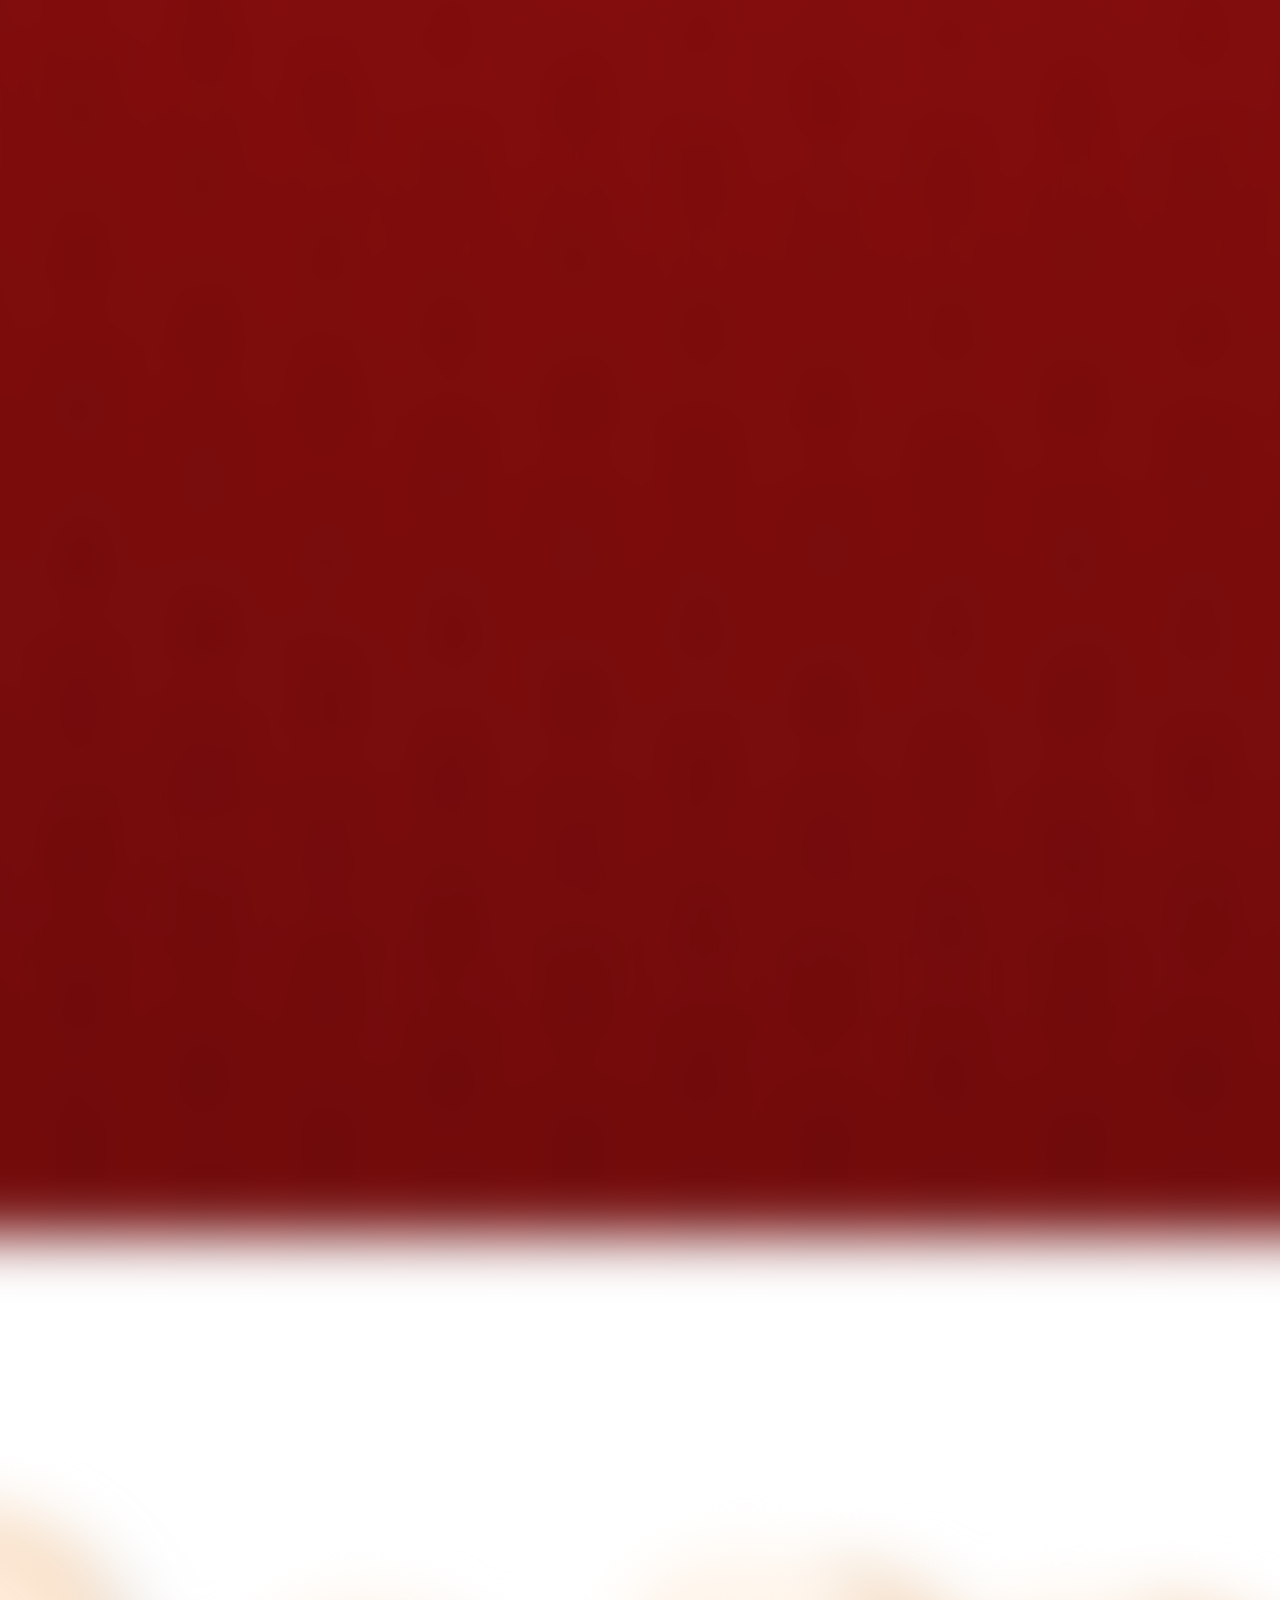
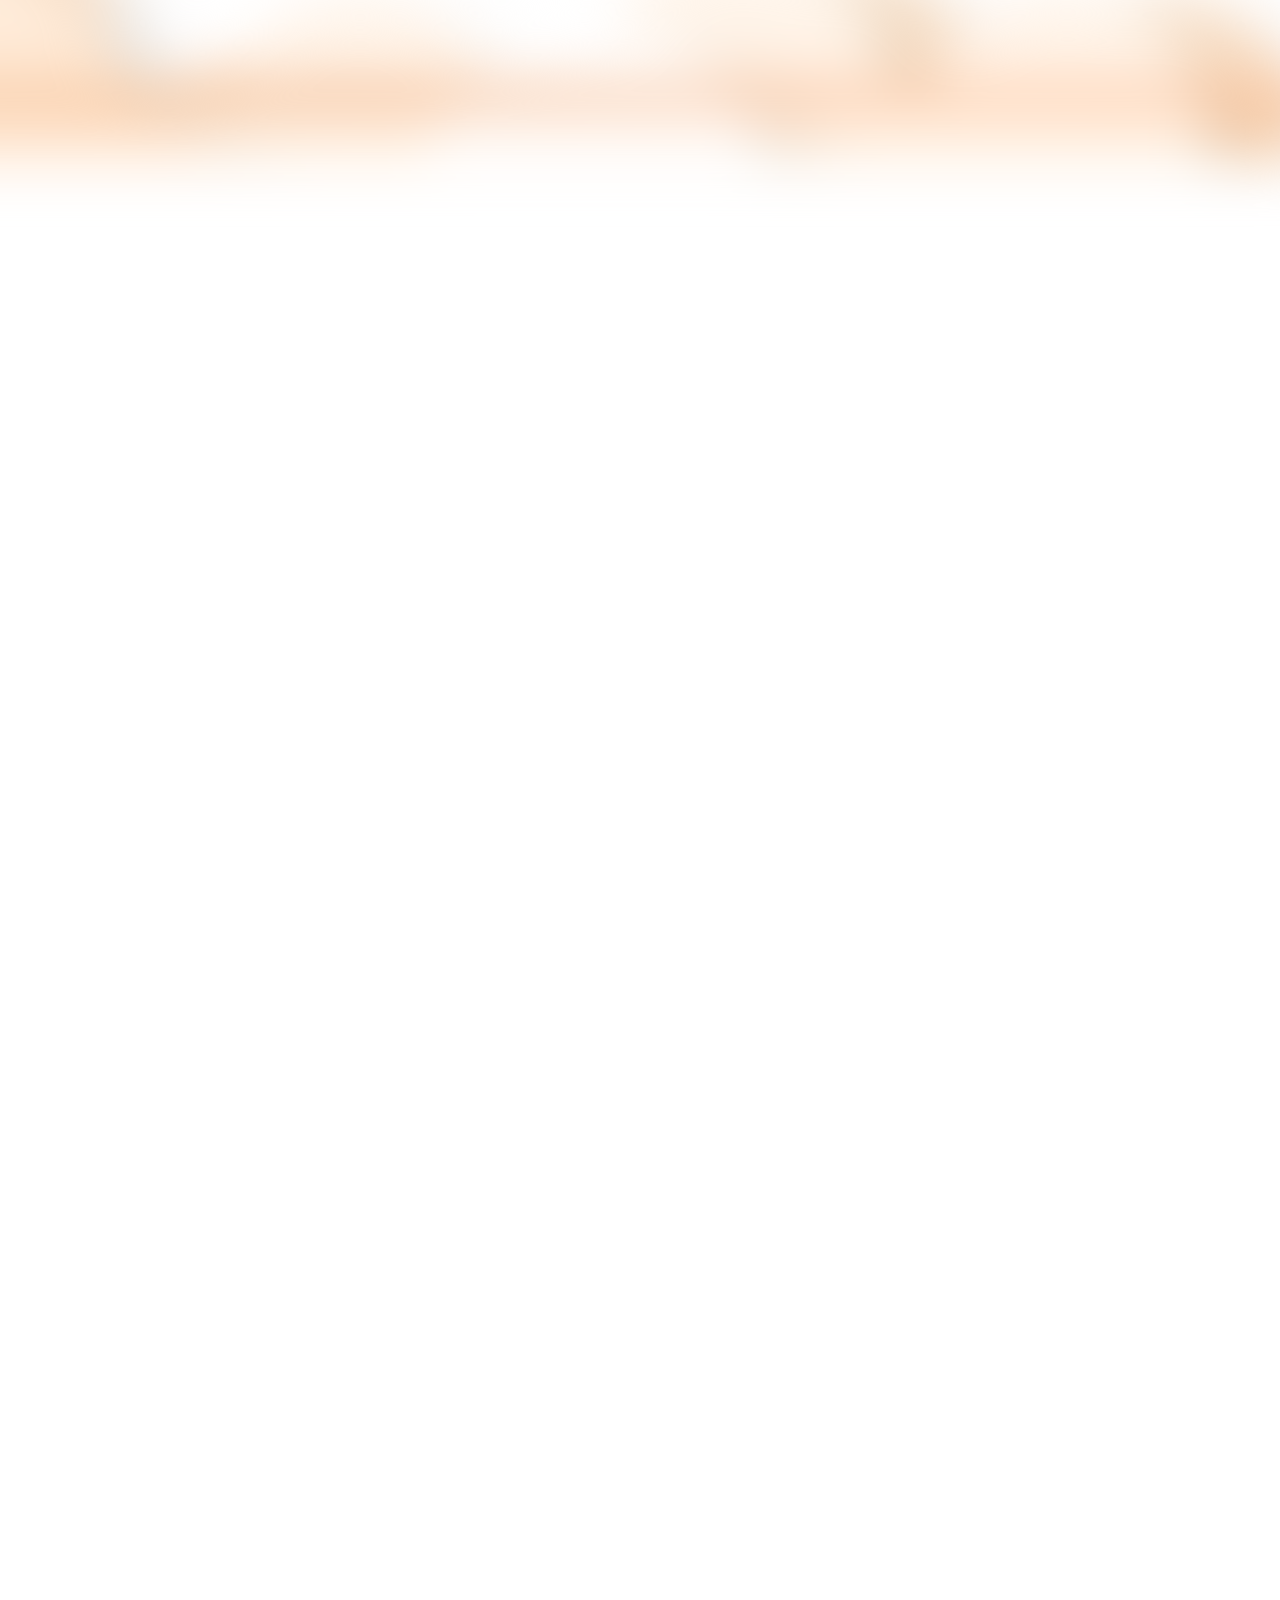
==== index.html @ c7acbe9e "Add files via upload" ====
<!DOCTYPE html>
<html lang="vi">
<head>
<meta charset="UTF-8">
<meta name="viewport" content="width=device-width, initial-scale=1.0">
<title>Happy New Year 2026</title>
<link rel="stylesheet" href="style.css">

<style>
body{
  margin:0;
  overflow:hidden;
}

/* màn hình yêu cầu xoay ngang */
#rotateNotice{
  position:fixed;
  inset:0;
  background:black;
  color:white;
  display:flex;
  justify-content:center;
  align-items:center;
  z-index:100000;
  text-align:center;
  font-size:22px;
}

#rotateNotice div{
  animation: blink 1.2s infinite;
}

@keyframes blink{
  0%,100%{opacity:1;}
  50%{opacity:0.4;}
}

/* nút start */
#startBtn{
  position:fixed;
  inset:0;
  background:black;
  color:white;
  font-size:24px;
  border:none;
  z-index:99999;
  display:none;
}

/* bọc toàn bộ nội dung */
#mainContent{
  display:none;
}
</style>
</head>

<body>

<!-- yêu cầu xoay ngang -->
<div id="rotateNotice">
  <div>📱 Vui lòng xoay ngang màn hình<br>để tiếp tục 🎆</div>
</div>

<!-- nút start -->
<button id="startBtn">BẤM ĐỂ VÀO TOÀN MÀN HÌNH</button>

<!-- TOÀN BỘ WEB -->
<div id="mainContent">
  <div class="wrapper">
    <h1>Thời gian chỉ còn...</h1>
    <div class="box-time">
      <div class="time">
        <p>Ngày</p>
        <span id="days">0</span>
      </div>
      <div class="time">
        <p>Giờ</p>
        <span id="hours">0</span>
      </div>
      <div class="time">
        <p>Phút</p>
        <span id="minutes">0</span>
      </div>
      <div class="time">
        <p>Giây</p>
        <span id="seconds">0</span>
      </div>
    </div>
  </div>
</div>

<script>
let appLoaded = false;

const startBtn = document.getElementById("startBtn");
const rotateNotice = document.getElementById("rotateNotice");
const mainContent = document.getElementById("mainContent");

function isPortrait(){
  return window.matchMedia("(orientation: portrait)").matches;
}

function loadAppJS(){
  if(appLoaded) return;
  const script = document.createElement("script");
  script.src = "app.js";
  document.body.appendChild(script);
  appLoaded = true;
}

function checkOrientation(){
  if(isPortrait()){
    // đang dọc -> CHẶN WEB
    rotateNotice.style.display = "flex";
    mainContent.style.display = "none";
    startBtn.style.display = "none";
  }else{
    // đã xoay ngang -> mới cho chạy
    rotateNotice.style.display = "none";
    mainContent.style.display = "block";
    startBtn.style.display = "block";
    loadAppJS(); // chỉ load app.js khi landscape
  }
}

// chạy ngay khi load
checkOrientation();

// theo dõi xoay màn hình
window.addEventListener("orientationchange", checkOrientation);
window.addEventListener("resize", checkOrientation);

// khi bấm start
startBtn.addEventListener("click", async ()=>{
  if(document.documentElement.requestFullscreen){
    await document.documentElement.requestFullscreen();
  }

  if(screen.orientation && screen.orientation.lock){
    screen.orientation.lock("landscape").catch(()=>{});
  }

  startBtn.style.display = "none";
});
</script>

</body>
</html>
---- style.css ----
@import url('https://fonts.googleapis.com/css2?family=Lobster&display=swap');
@import url('https://fonts.googleapis.com/css2?family=Caramel&display=swap');
@import url('https://fonts.googleapis.com/css2?family=Fredoka+One&display=swap');

*{
    padding: 0;
    margin: 0;
    box-sizing: border-box;
}

body{
    background-image: url('image/background1.jpg');
    background-repeat: no-repeat;
    background-size: cover;
    width: 100vw;
    height: 100vh;
    display: flex;
    justify-content: center;
    align-items: center;
}

.wrapper{
    width: 100%;
    height: 100%;
    display: flex;
    justify-content: center;
    align-items: center;
    flex-direction: column;
}

.wrapper h1{
    font-size: 40px;
    font-family: 'Lobster', cursive;
    color: #fff;
    margin-bottom: 20px;
    text-align: center;
}

/* ===== BOX TIME ===== */
.wrapper .box-time{
    display: flex;
    justify-content: center;
    gap: 20px;
    flex-wrap: wrap;   /* QUAN TRỌNG cho mobile */
    width: 100%;
}

/* ===== TIME CIRCLE ===== */
.box-time .time{
    width: 120px;
    height: 120px;
    display: flex;
    justify-content: center;
    align-items: center;
    flex-direction: column;
    background-color: rgb(216, 48, 48);
    border-radius: 50%;
    box-shadow: 0 0 20px #fff, 0 0 40px #fff;
    position: relative;
}

.box-time .time::before{
    content: '';
    position: absolute;
    width: 100px;
    height: 100px;
    border: 10px solid rgb(251, 255, 0);
    box-shadow: inset 0 0 10px #333;
    border-radius: 50%;
}

.box-time .time p{
    font-size: 30px;
    font-family: 'Caramel', cursive;
}

.box-time .time span{
    font-size: 18px;
    font-family: 'Fredoka One', cursive;
}

/* ===== MOBILE RESPONSIVE ===== */
@media (max-width: 768px){
    .wrapper h1{
        font-size: 22px;
    }

    .box-time .time{
        width: 100px;
        height: 100px;
    }

    .box-time .time::before{
        width: 80px;
        height: 80px;
        border: 8px solid rgb(251, 255, 0);
    }

    .box-time .time p{
        font-size: 22px;
    }

    .box-time .time span{
        font-size: 14px;
    }
}
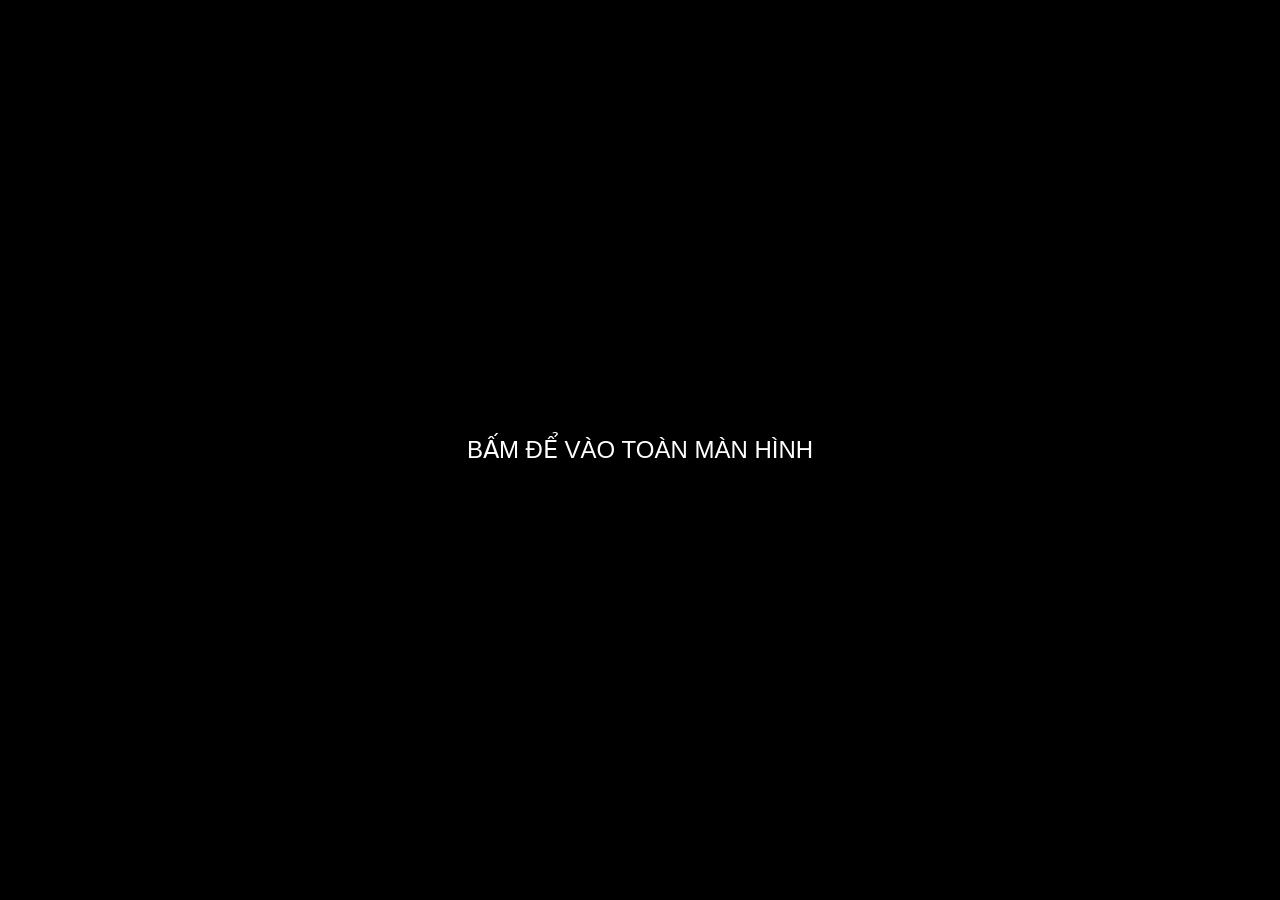
==== commit 45da3c8e: "Add files via upload" ====
--- a/index.html
+++ b/index.html
@@ -3,7 +3,7 @@
 <head>
 <meta charset="UTF-8">
 <meta name="viewport" content="width=device-width, initial-scale=1.0">
-<title>Happy New Year 2026</title>
+<title>Happy New Year</title>
 <link rel="stylesheet" href="style.css">
 
 <style>
@@ -12,7 +12,7 @@
   overflow:hidden;
 }
 
-/* màn hình yêu cầu xoay ngang */
+/* Màn hình xoay ngang */
 #rotateNotice{
   position:fixed;
   inset:0;
@@ -21,18 +21,9 @@
   display:flex;
   justify-content:center;
   align-items:center;
-  z-index:100000;
+  z-index:99999;
   text-align:center;
   font-size:22px;
-}
-
-#rotateNotice div{
-  animation: blink 1.2s infinite;
-}
-
-@keyframes blink{
-  0%,100%{opacity:1;}
-  50%{opacity:0.4;}
 }
 
 /* nút start */
@@ -43,11 +34,11 @@
   color:white;
   font-size:24px;
   border:none;
-  z-index:99999;
+  z-index:99998;
   display:none;
 }
 
-/* bọc toàn bộ nội dung */
+/* nội dung chính */
 #mainContent{
   display:none;
 }
@@ -56,51 +47,31 @@
 
 <body>
 
-<!-- yêu cầu xoay ngang -->
+<!-- yêu cầu xoay -->
 <div id="rotateNotice">
-  <div>📱 Vui lòng xoay ngang màn hình<br>để tiếp tục 🎆</div>
+  📱 Vui lòng xoay ngang màn hình để tiếp tục
 </div>
 
 <!-- nút start -->
 <button id="startBtn">BẤM ĐỂ VÀO TOÀN MÀN HÌNH</button>
 
-<!-- TOÀN BỘ WEB -->
+<!-- WEB -->
 <div id="mainContent">
-  <div class="wrapper">
-    <h1>Thời gian chỉ còn...</h1>
-    <div class="box-time">
-      <div class="time">
-        <p>Ngày</p>
-        <span id="days">0</span>
-      </div>
-      <div class="time">
-        <p>Giờ</p>
-        <span id="hours">0</span>
-      </div>
-      <div class="time">
-        <p>Phút</p>
-        <span id="minutes">0</span>
-      </div>
-      <div class="time">
-        <p>Giây</p>
-        <span id="seconds">0</span>
-      </div>
-    </div>
-  </div>
+  <!-- nội dung web của bạn giữ nguyên -->
 </div>
 
 <script>
 let appLoaded = false;
 
+const rotateNotice = document.getElementById("rotateNotice");
 const startBtn = document.getElementById("startBtn");
-const rotateNotice = document.getElementById("rotateNotice");
 const mainContent = document.getElementById("mainContent");
 
 function isPortrait(){
-  return window.matchMedia("(orientation: portrait)").matches;
+  return window.innerHeight > window.innerWidth;
 }
 
-function loadAppJS(){
+function loadApp(){
   if(appLoaded) return;
   const script = document.createElement("script");
   script.src = "app.js";
@@ -110,37 +81,34 @@
 
 function checkOrientation(){
   if(isPortrait()){
-    // đang dọc -> CHẶN WEB
     rotateNotice.style.display = "flex";
+    startBtn.style.display = "none";
     mainContent.style.display = "none";
-    startBtn.style.display = "none";
   }else{
-    // đã xoay ngang -> mới cho chạy
     rotateNotice.style.display = "none";
-    mainContent.style.display = "block";
     startBtn.style.display = "block";
-    loadAppJS(); // chỉ load app.js khi landscape
   }
 }
 
-// chạy ngay khi load
 checkOrientation();
+window.addEventListener("resize", checkOrientation);
+window.addEventListener("orientationchange", checkOrientation);
 
-// theo dõi xoay màn hình
-window.addEventListener("orientationchange", checkOrientation);
-window.addEventListener("resize", checkOrientation);
-
-// khi bấm start
 startBtn.addEventListener("click", async ()=>{
+  // fullscreen
   if(document.documentElement.requestFullscreen){
     await document.documentElement.requestFullscreen();
   }
 
+  // khóa ngang (nếu hỗ trợ)
   if(screen.orientation && screen.orientation.lock){
     screen.orientation.lock("landscape").catch(()=>{});
   }
 
   startBtn.style.display = "none";
+  mainContent.style.display = "block";
+
+  loadApp(); // chỉ lúc này mới chạy animation
 });
 </script>
 
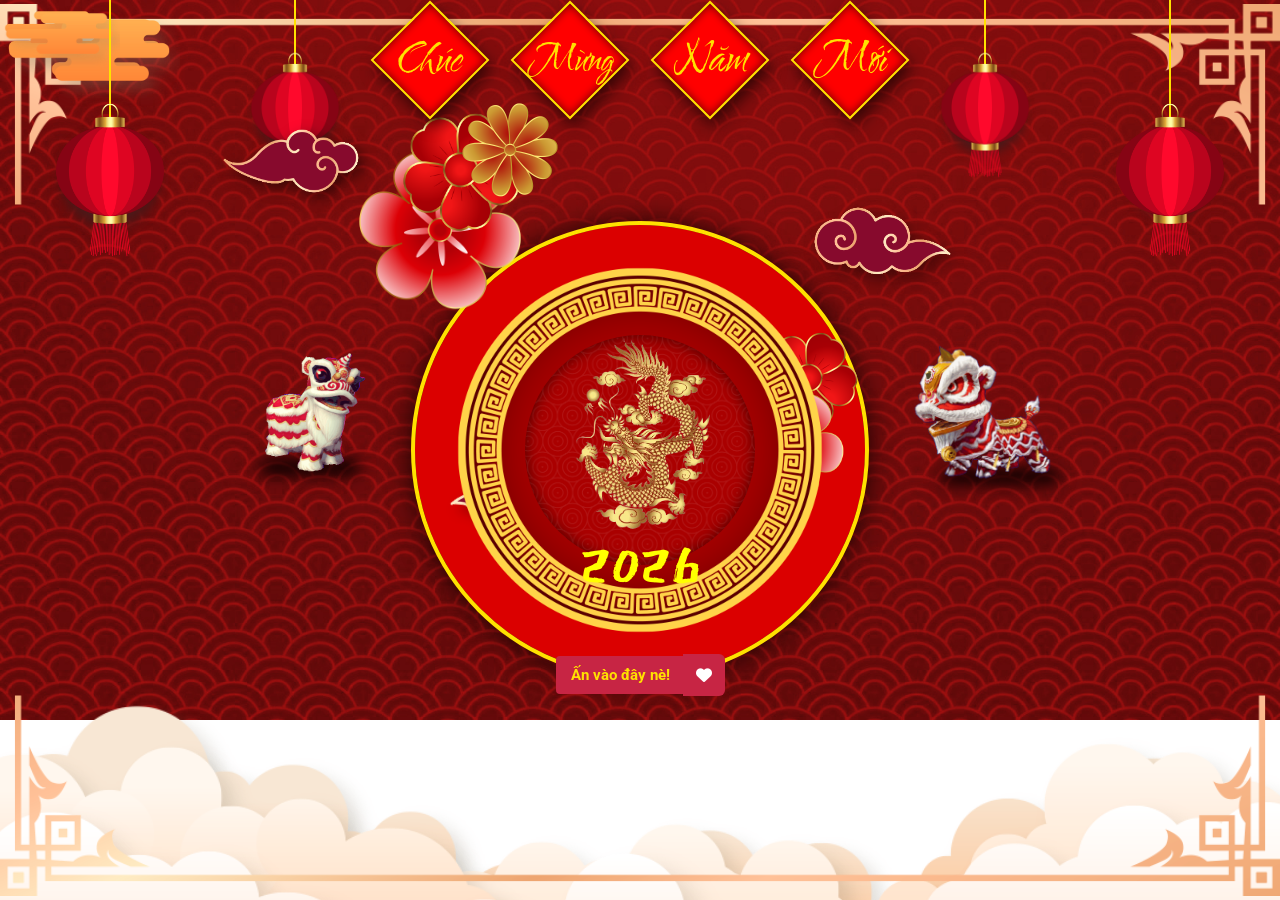
==== commit 95a33a09: "Add files via upload" ====
--- a/index.html
+++ b/index.html
@@ -2,115 +2,34 @@
 <html lang="vi">
 <head>
 <meta charset="UTF-8">
-<meta name="viewport" content="width=device-width, initial-scale=1.0">
-<title>Happy New Year</title>
+<meta name="viewport" content="width=device-width, initial-scale=1.0, maximum-scale=1.0, user-scalable=no">
 <link rel="stylesheet" href="style.css">
-
-<style>
-body{
-  margin:0;
-  overflow:hidden;
-}
-
-/* Màn hình xoay ngang */
-#rotateNotice{
-  position:fixed;
-  inset:0;
-  background:black;
-  color:white;
-  display:flex;
-  justify-content:center;
-  align-items:center;
-  z-index:99999;
-  text-align:center;
-  font-size:22px;
-}
-
-/* nút start */
-#startBtn{
-  position:fixed;
-  inset:0;
-  background:black;
-  color:white;
-  font-size:24px;
-  border:none;
-  z-index:99998;
-  display:none;
-}
-
-/* nội dung chính */
-#mainContent{
-  display:none;
-}
-</style>
+<title>Happy New Year 2026</title>
 </head>
-
 <body>
 
-<!-- yêu cầu xoay -->
-<div id="rotateNotice">
-  📱 Vui lòng xoay ngang màn hình để tiếp tục
+<div class="wrapper">
+  <h1>Thời gian chỉ còn...</h1>
+  <div class="box-time">
+    <div class="time">
+      <p>Ngày</p>
+      <span id="days">0</span>
+    </div>
+    <div class="time">
+      <p>Giờ</p>
+      <span id="hours">0</span>
+    </div>
+    <div class="time">
+      <p>Phút</p>
+      <span id="minutes">0</span>
+    </div>
+    <div class="time">
+      <p>Giây</p>
+      <span id="seconds">0</span>
+    </div>
+  </div>
 </div>
 
-<!-- nút start -->
-<button id="startBtn">BẤM ĐỂ VÀO TOÀN MÀN HÌNH</button>
-
-<!-- WEB -->
-<div id="mainContent">
-  <!-- nội dung web của bạn giữ nguyên -->
-</div>
-
-<script>
-let appLoaded = false;
-
-const rotateNotice = document.getElementById("rotateNotice");
-const startBtn = document.getElementById("startBtn");
-const mainContent = document.getElementById("mainContent");
-
-function isPortrait(){
-  return window.innerHeight > window.innerWidth;
-}
-
-function loadApp(){
-  if(appLoaded) return;
-  const script = document.createElement("script");
-  script.src = "app.js";
-  document.body.appendChild(script);
-  appLoaded = true;
-}
-
-function checkOrientation(){
-  if(isPortrait()){
-    rotateNotice.style.display = "flex";
-    startBtn.style.display = "none";
-    mainContent.style.display = "none";
-  }else{
-    rotateNotice.style.display = "none";
-    startBtn.style.display = "block";
-  }
-}
-
-checkOrientation();
-window.addEventListener("resize", checkOrientation);
-window.addEventListener("orientationchange", checkOrientation);
-
-startBtn.addEventListener("click", async ()=>{
-  // fullscreen
-  if(document.documentElement.requestFullscreen){
-    await document.documentElement.requestFullscreen();
-  }
-
-  // khóa ngang (nếu hỗ trợ)
-  if(screen.orientation && screen.orientation.lock){
-    screen.orientation.lock("landscape").catch(()=>{});
-  }
-
-  startBtn.style.display = "none";
-  mainContent.style.display = "block";
-
-  loadApp(); // chỉ lúc này mới chạy animation
-});
-</script>
-
+<script src="app.js"></script>
 </body>
 </html>
--- a/style.css
+++ b/style.css
@@ -3,104 +3,74 @@
 @import url('https://fonts.googleapis.com/css2?family=Fredoka+One&display=swap');
 
 *{
-    padding: 0;
-    margin: 0;
-    box-sizing: border-box;
+  margin:0;
+  padding:0;
+  box-sizing:border-box;
+}
+
+html,body{
+  width:100%;
+  height:100%;
+  overflow:hidden;
 }
 
 body{
-    background-image: url('image/background1.jpg');
-    background-repeat: no-repeat;
-    background-size: cover;
-    width: 100vw;
-    height: 100vh;
-    display: flex;
-    justify-content: center;
-    align-items: center;
+  background-image:url('image/background1.jpg');
+  background-repeat:no-repeat;
+  background-size:cover;
+  background-position:center;
+  display:flex;
+  justify-content:center;
+  align-items:center;
 }
 
 .wrapper{
-    width: 100%;
-    height: 100%;
-    display: flex;
-    justify-content: center;
-    align-items: center;
-    flex-direction: column;
+  width:100%;
+  max-width:500px;
+  padding:20px;
+  text-align:center;
 }
 
 .wrapper h1{
-    font-size: 40px;
-    font-family: 'Lobster', cursive;
-    color: #fff;
-    margin-bottom: 20px;
-    text-align: center;
+  font-size:6vw;
+  font-family:'Lobster', cursive;
+  color:#fff;
+  margin-bottom:20px;
 }
 
-/* ===== BOX TIME ===== */
-.wrapper .box-time{
-    display: flex;
-    justify-content: center;
-    gap: 20px;
-    flex-wrap: wrap;   /* QUAN TRỌNG cho mobile */
-    width: 100%;
+.box-time{
+  display:flex;
+  justify-content:space-between;
+  gap:10px;
 }
 
-/* ===== TIME CIRCLE ===== */
-.box-time .time{
-    width: 120px;
-    height: 120px;
-    display: flex;
-    justify-content: center;
-    align-items: center;
-    flex-direction: column;
-    background-color: rgb(216, 48, 48);
-    border-radius: 50%;
-    box-shadow: 0 0 20px #fff, 0 0 40px #fff;
-    position: relative;
+.time{
+  flex:1;
+  aspect-ratio:1/1;
+  background:red;
+  border-radius:50%;
+  display:flex;
+  flex-direction:column;
+  justify-content:center;
+  align-items:center;
+  box-shadow:0 0 10px #fff;
 }
 
-.box-time .time::before{
-    content: '';
-    position: absolute;
-    width: 100px;
-    height: 100px;
-    border: 10px solid rgb(251, 255, 0);
-    box-shadow: inset 0 0 10px #333;
-    border-radius: 50%;
+.time::before{
+  content:'';
+  position:absolute;
+  width:70%;
+  height:70%;
+  border:6px solid yellow;
+  border-radius:50%;
 }
 
-.box-time .time p{
-    font-size: 30px;
-    font-family: 'Caramel', cursive;
+.time p{
+  font-size:4vw;
+  font-family:'Caramel', cursive;
 }
 
-.box-time .time span{
-    font-size: 18px;
-    font-family: 'Fredoka One', cursive;
-}
-
-/* ===== MOBILE RESPONSIVE ===== */
-@media (max-width: 768px){
-    .wrapper h1{
-        font-size: 22px;
-    }
-
-    .box-time .time{
-        width: 100px;
-        height: 100px;
-    }
-
-    .box-time .time::before{
-        width: 80px;
-        height: 80px;
-        border: 8px solid rgb(251, 255, 0);
-    }
-
-    .box-time .time p{
-        font-size: 22px;
-    }
-
-    .box-time .time span{
-        font-size: 14px;
-    }
+.time span{
+  font-size:5vw;
+  font-family:'Fredoka One', cursive;
 }
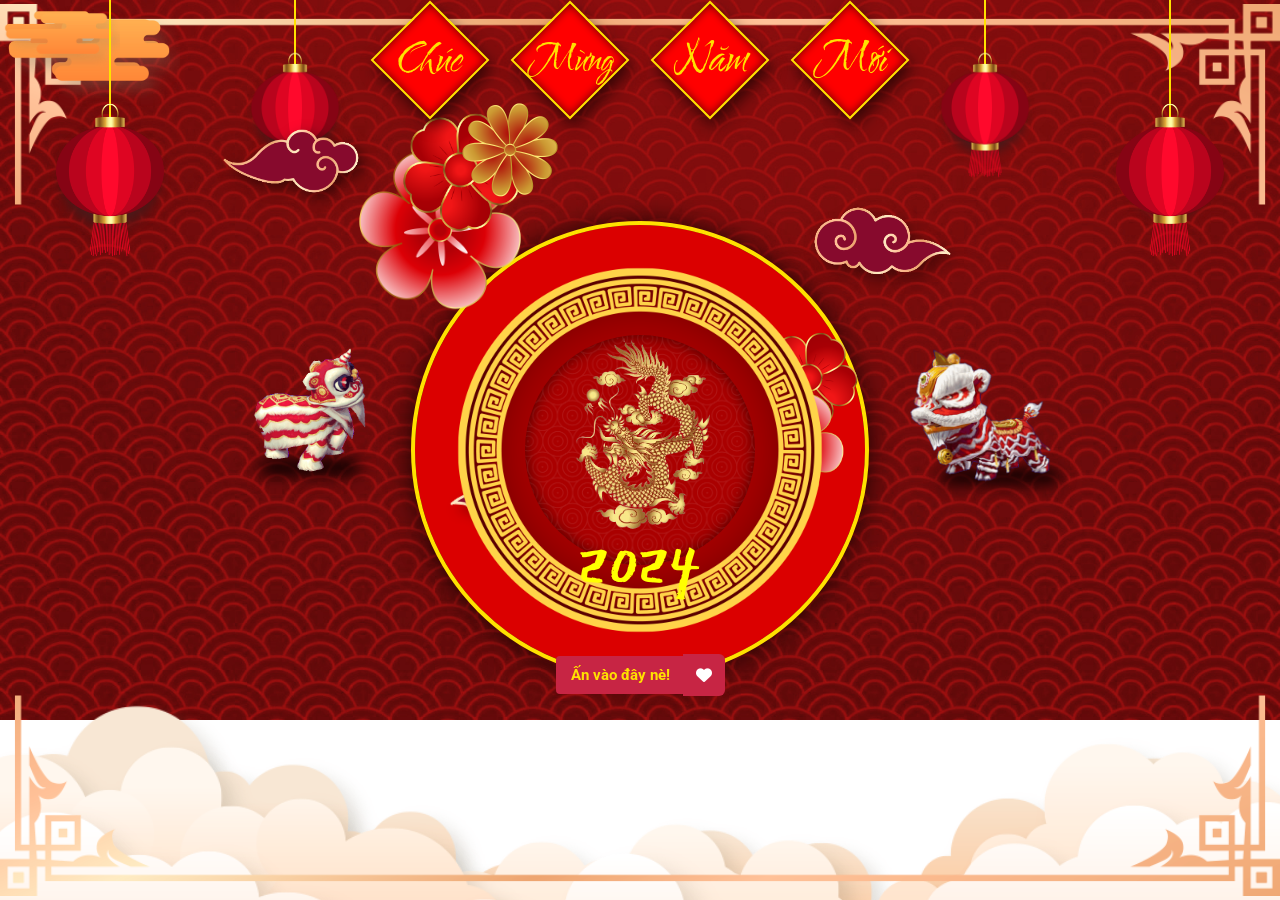
==== commit 32092f82: "Add files via upload" ====
--- a/index.html
+++ b/index.html
@@ -1,35 +1,34 @@
 <!DOCTYPE html>
-<html lang="vi">
+<html lang="en">
 <head>
-<meta charset="UTF-8">
-<meta name="viewport" content="width=device-width, initial-scale=1.0, maximum-scale=1.0, user-scalable=no">
-<link rel="stylesheet" href="style.css">
-<title>Happy New Year 2026</title>
+    <meta charset="UTF-8">
+    <meta http-equiv="X-UA-Compatible" content="IE=edge">
+    <meta name="viewport" content="width=device-width, initial-scale=1.0">
+    <link rel="stylesheet" href="style.css">
+    <title>Happy New Year 2024</title>
 </head>
 <body>
-
-<div class="wrapper">
-  <h1>Thời gian chỉ còn...</h1>
-  <div class="box-time">
-    <div class="time">
-      <p>Ngày</p>
-      <span id="days">0</span>
+    <div class="wrapper">
+        <h1>Thời gian chỉ còn...</h1>
+        <div class="box-time">
+            <div class="time">
+                <p>Ngày</p>
+                <span id="days">day</span>
+            </div>
+            <div class="time">
+                <p>Giờ</p>
+                <span id="hours">hours</span>
+            </div>
+            <div class="time">
+                <p>Phút</p>
+                <span id="minutes">minute</span>
+            </div>
+            <div class="time">
+                <p>Giây</p>
+                <span id="seconds">seconds</span>
+            </div>
+        </div>
     </div>
-    <div class="time">
-      <p>Giờ</p>
-      <span id="hours">0</span>
-    </div>
-    <div class="time">
-      <p>Phút</p>
-      <span id="minutes">0</span>
-    </div>
-    <div class="time">
-      <p>Giây</p>
-      <span id="seconds">0</span>
-    </div>
-  </div>
-</div>
-
+</body>
 <script src="app.js"></script>
-</body>
 </html>
--- a/style.css
+++ b/style.css
@@ -1,76 +1,73 @@
 @import url('https://fonts.googleapis.com/css2?family=Lobster&display=swap');
 @import url('https://fonts.googleapis.com/css2?family=Caramel&display=swap');
 @import url('https://fonts.googleapis.com/css2?family=Fredoka+One&display=swap');
-
 *{
-  margin:0;
-  padding:0;
-  box-sizing:border-box;
+    padding: 0;
+    margin: 0;
+    box-sizing: border-box;
 }
-
-html,body{
-  width:100%;
-  height:100%;
-  overflow:hidden;
+body{
+    background-image: url('image/background1.jpg');
+    background-repeat: no-repeat;
+    background-size: cover;
+    width: 100vw;
+    height: 100vh;
+    position: relative;
+    display: flex;
+    justify-content: center;
+    align-items: center;
 }
-
-body{
-  background-image:url('image/background1.jpg');
-  background-repeat:no-repeat;
-  background-size:cover;
-  background-position:center;
-  display:flex;
-  justify-content:center;
-  align-items:center;
+.wrapper{
+    position: relative;
+    width: 100%;
+    height: 100%;
+    display: flex;
+    justify-content: center;
+    align-items: center;
+    flex-direction: column;
+    line-height: 80px;
 }
-
-.wrapper{
-  width:100%;
-  max-width:500px;
-  padding:20px;
-  text-align:center;
+.wrapper h1{
+    font-size: 40px;
+    font-family: 'Lobster', cursive;
+    letter-spacing: 1px;
+    color: #fff;
 }
-
-.wrapper h1{
-  font-size:6vw;
-  font-family:'Lobster', cursive;
-  color:#fff;
-  margin-bottom:20px;
+.wrapper .box-time{
+    position: relative;
+    display: flex;
+    line-height: normal;
+    width: 530px;
+    justify-content: space-between;
 }
-
-.box-time{
-  display:flex;
-  justify-content:space-between;
-  gap:10px;
+.box-time .time{
+    position: relative;
+    width: 120px;
+    height: 120px;
+    display: flex;
+    justify-content: center;
+    align-items: center;
+    flex-direction: column;
+    background-color: rgb(216, 48, 48);
+    border-radius: 50%;
+    box-shadow: 0 0 20px #fff,
+            0 0 40px #fff;
 }
-
-.time{
-  flex:1;
-  aspect-ratio:1/1;
-  background:red;
-  border-radius:50%;
-  display:flex;
-  flex-direction:column;
-  justify-content:center;
-  align-items:center;
-  box-shadow:0 0 10px #fff;
+.box-time .time::before{
+    position: absolute;
+    content: '';
+    width: 100px;
+    height: 100px;
+    border: 11px solid rgb(251, 255, 0);
+    box-shadow: inset 0 0 10px #333;
+    border-radius: 50%;
 }
-
-.time::before{
-  content:'';
-  position:absolute;
-  width:70%;
-  height:70%;
-  border:6px solid yellow;
-  border-radius:50%;
+.box-time .time p{
+    font-size: 35px;
+    font-family: 'Caramel', cursive;
 }
-
-.time p{
-  font-size:4vw;
-  font-family:'Caramel', cursive;
-}
-
-.time span{
-  font-size:5vw;
-  font-family:'Fredoka One', cursive;
+.box-time .time span{
+    padding: 10px 0px;
+    font-size: 25px;
+    font-family: 'Fredoka One', cursive;
 }
